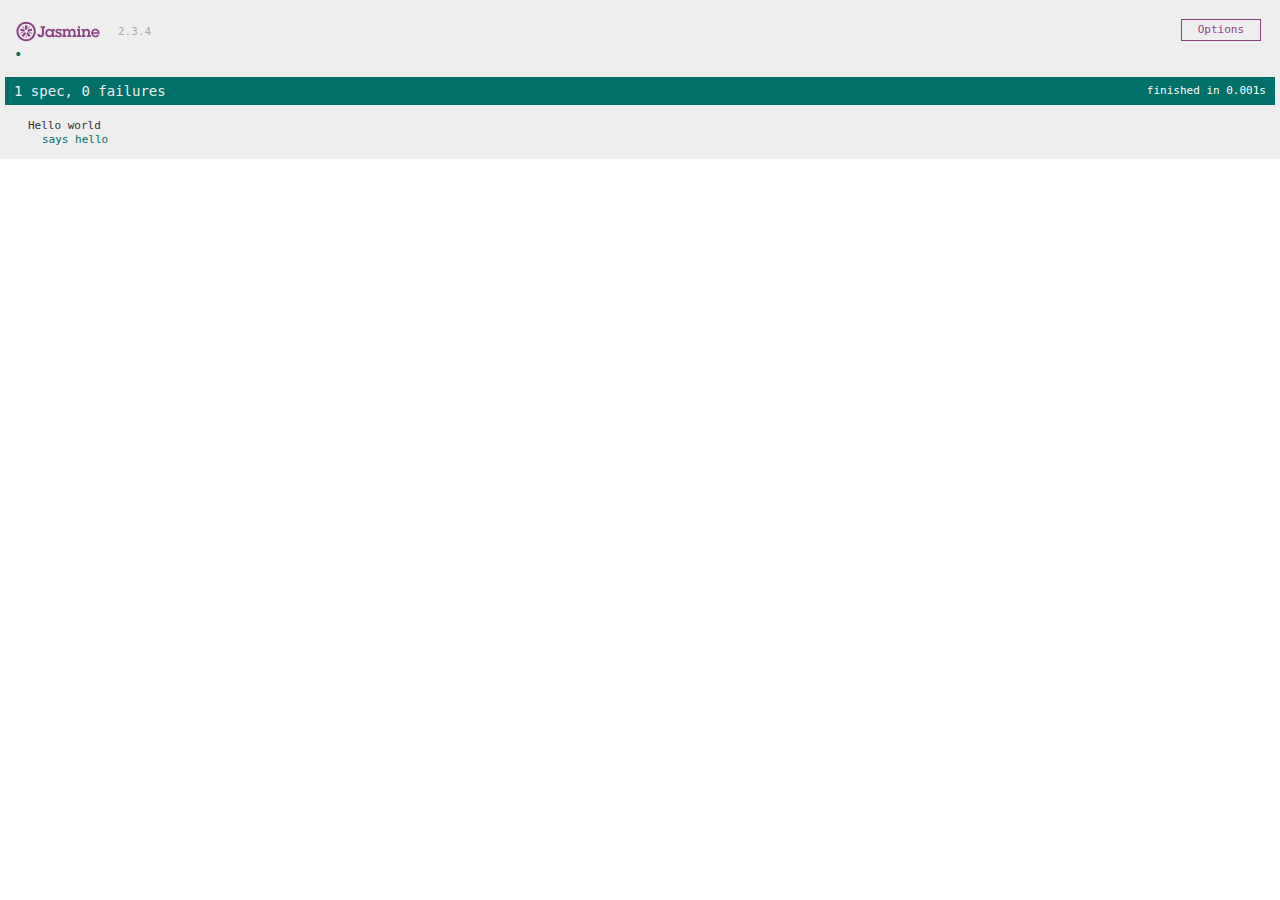
==== SpecRunner.html @ 4e6e59da "Creating project structure with Jasmine standalone test runner." ====
<!DOCTYPE html>
<html>
<head>
  <meta charset="utf-8">
  <title>Jasmine Spec Runner v2.3.4</title>

  <link rel="shortcut icon" type="image/png" href="lib/jasmine-2.3.4/jasmine_favicon.png">
  <link rel="stylesheet" href="lib/jasmine-2.3.4/jasmine.css">

  <script src="lib/jasmine-2.3.4/jasmine.js"></script>
  <script src="lib/jasmine-2.3.4/jasmine-html.js"></script>
  <script src="lib/jasmine-2.3.4/boot.js"></script>

  <!-- include source files here... -->
  <script src="src/index.js"></script>
  

  <!-- include spec files here... -->
  <script src="spec/SpecHelper.js"></script>
  <script src="spec/indexSpec.js"></script>

</head>

<body>
</body>
</html>
---- lib/jasmine-2.3.4/jasmine.css ----
body { overflow-y: scroll; }

.jasmine_html-reporter { background-color: #eee; padding: 5px; margin: -8px; font-size: 11px; font-family: Monaco, "Lucida Console", monospace; line-height: 14px; color: #333; }
.jasmine_html-reporter a { text-decoration: none; }
.jasmine_html-reporter a:hover { text-decoration: underline; }
.jasmine_html-reporter p, .jasmine_html-reporter h1, .jasmine_html-reporter h2, .jasmine_html-reporter h3, .jasmine_html-reporter h4, .jasmine_html-reporter h5, .jasmine_html-reporter h6 { margin: 0; line-height: 14px; }
.jasmine_html-reporter .banner, .jasmine_html-reporter .symbol-summary, .jasmine_html-reporter .summary, .jasmine_html-reporter .result-message, .jasmine_html-reporter .spec .description, .jasmine_html-reporter .spec-detail .description, .jasmine_html-reporter .alert .bar, .jasmine_html-reporter .stack-trace { padding-left: 9px; padding-right: 9px; }
.jasmine_html-reporter .banner { position: relative; }
.jasmine_html-reporter .banner .title { background: url('[data-uri]') no-repeat; background: url('[data-uri]') no-repeat, none; -moz-background-size: 100%; -o-background-size: 100%; -webkit-background-size: 100%; background-size: 100%; display: block; float: left; width: 90px; height: 25px; }
.jasmine_html-reporter .banner .version { margin-left: 14px; position: relative; top: 6px; }
.jasmine_html-reporter #jasmine_content { position: fixed; right: 100%; }
.jasmine_html-reporter .version { color: #aaa; }
.jasmine_html-reporter .banner { margin-top: 14px; }
.jasmine_html-reporter .duration { color: #fff; float: right; line-height: 28px; padding-right: 9px; }
.jasmine_html-reporter .symbol-summary { overflow: hidden; *zoom: 1; margin: 14px 0; }
.jasmine_html-reporter .symbol-summary li { display: inline-block; height: 8px; width: 14px; font-size: 16px; }
.jasmine_html-reporter .symbol-summary li.passed { font-size: 14px; }
.jasmine_html-reporter .symbol-summary li.passed:before { color: #007069; content: "\02022"; }
.jasmine_html-reporter .symbol-summary li.failed { line-height: 9px; }
.jasmine_html-reporter .symbol-summary li.failed:before { color: #ca3a11; content: "\d7"; font-weight: bold; margin-left: -1px; }
.jasmine_html-reporter .symbol-summary li.disabled { font-size: 14px; }
.jasmine_html-reporter .symbol-summary li.disabled:before { color: #bababa; content: "\02022"; }
.jasmine_html-reporter .symbol-summary li.pending { line-height: 17px; }
.jasmine_html-reporter .symbol-summary li.pending:before { color: #ba9d37; content: "*"; }
.jasmine_html-reporter .symbol-summary li.empty { font-size: 14px; }
.jasmine_html-reporter .symbol-summary li.empty:before { color: #ba9d37; content: "\02022"; }
.jasmine_html-reporter .run-options { float: right; margin-right: 5px; border: 1px solid #8a4182; color: #8a4182; position: relative; line-height: 20px; }
.jasmine_html-reporter .run-options .trigger { cursor: pointer; padding: 8px 16px; }
.jasmine_html-reporter .run-options .payload { position: absolute; display: none; right: -1px; border: 1px solid #8a4182; background-color: #eee; white-space: nowrap; padding: 4px 8px; }
.jasmine_html-reporter .run-options .payload.open { display: block; }
.jasmine_html-reporter .bar { line-height: 28px; font-size: 14px; display: block; color: #eee; }
.jasmine_html-reporter .bar.failed { background-color: #ca3a11; }
.jasmine_html-reporter .bar.passed { background-color: #007069; }
.jasmine_html-reporter .bar.skipped { background-color: #bababa; }
.jasmine_html-reporter .bar.errored { background-color: #ca3a11; }
.jasmine_html-reporter .bar.menu { background-color: #fff; color: #aaa; }
.jasmine_html-reporter .bar.menu a { color: #333; }
.jasmine_html-reporter .bar a { color: white; }
.jasmine_html-reporter.spec-list .bar.menu.failure-list, .jasmine_html-reporter.spec-list .results .failures { display: none; }
.jasmine_html-reporter.failure-list .bar.menu.spec-list, .jasmine_html-reporter.failure-list .summary { display: none; }
.jasmine_html-reporter .results { margin-top: 14px; }
.jasmine_html-reporter .summary { margin-top: 14px; }
.jasmine_html-reporter .summary ul { list-style-type: none; margin-left: 14px; padding-top: 0; padding-left: 0; }
.jasmine_html-reporter .summary ul.suite { margin-top: 7px; margin-bottom: 7px; }
.jasmine_html-reporter .summary li.passed a { color: #007069; }
.jasmine_html-reporter .summary li.failed a { color: #ca3a11; }
.jasmine_html-reporter .summary li.empty a { color: #ba9d37; }
.jasmine_html-reporter .summary li.pending a { color: #ba9d37; }
.jasmine_html-reporter .summary li.disabled a { color: #bababa; }
.jasmine_html-reporter .description + .suite { margin-top: 0; }
.jasmine_html-reporter .suite { margin-top: 14px; }
.jasmine_html-reporter .suite a { color: #333; }
.jasmine_html-reporter .failures .spec-detail { margin-bottom: 28px; }
.jasmine_html-reporter .failures .spec-detail .description { background-color: #ca3a11; }
.jasmine_html-reporter .failures .spec-detail .description a { color: white; }
.jasmine_html-reporter .result-message { padding-top: 14px; color: #333; white-space: pre; }
.jasmine_html-reporter .result-message span.result { display: block; }
.jasmine_html-reporter .stack-trace { margin: 5px 0 0 0; max-height: 224px; overflow: auto; line-height: 18px; color: #666; border: 1px solid #ddd; background: white; white-space: pre; }
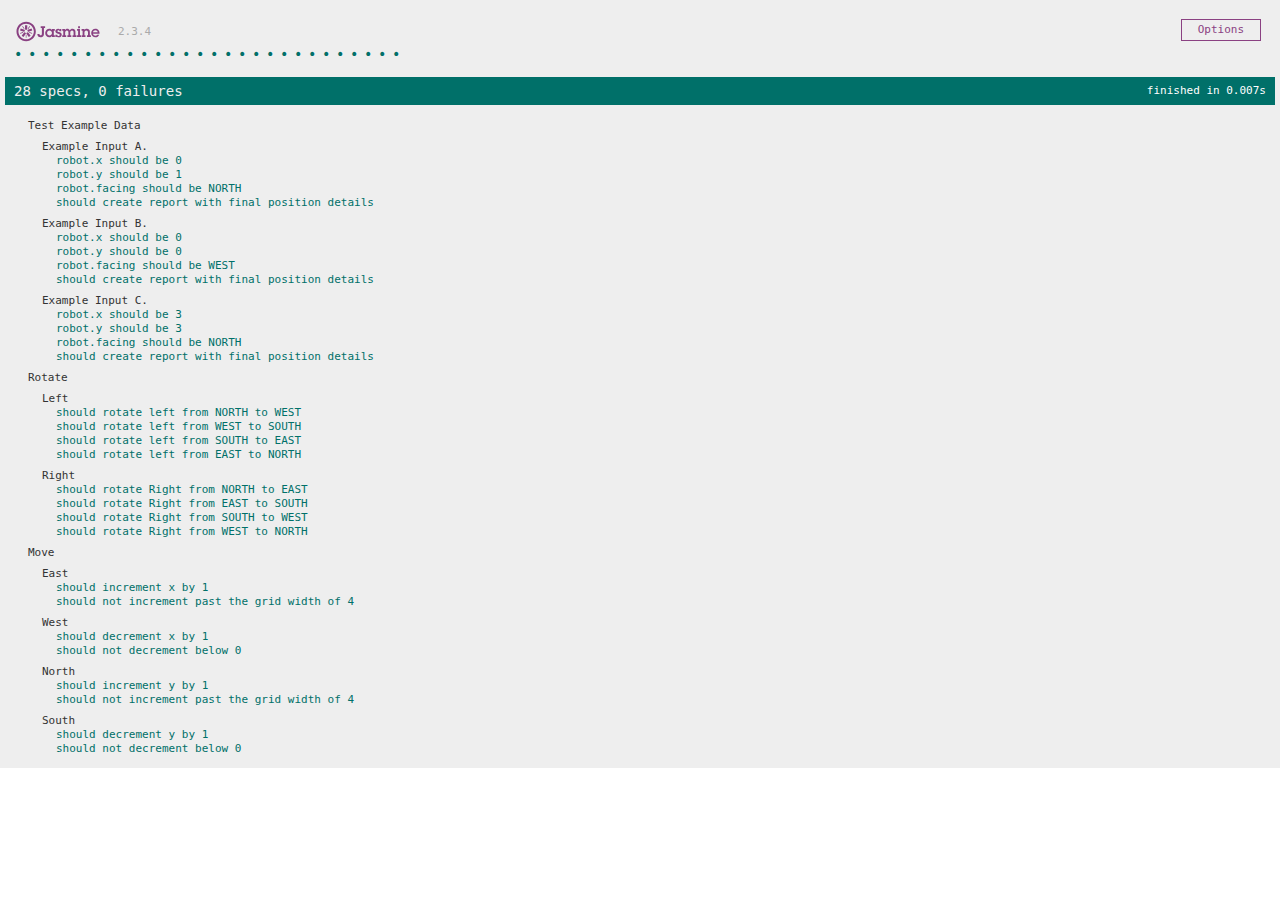
==== commit ab8aff71: "Moved Robot functionality into its own file, and modified it to be a Robot object enabling instances" ====
--- a/SpecRunner.html
+++ b/SpecRunner.html
@@ -12,12 +12,14 @@
   <script src="lib/jasmine-2.3.4/boot.js"></script>
 
   <!-- include source files here... -->
+  <script src="src/robot.js"></script>
   <script src="src/index.js"></script>
-  
+
 
   <!-- include spec files here... -->
   <script src="spec/SpecHelper.js"></script>
   <script src="spec/indexSpec.js"></script>
+  <script src="spec/robotSpec.js"></script>
 
 </head>
 
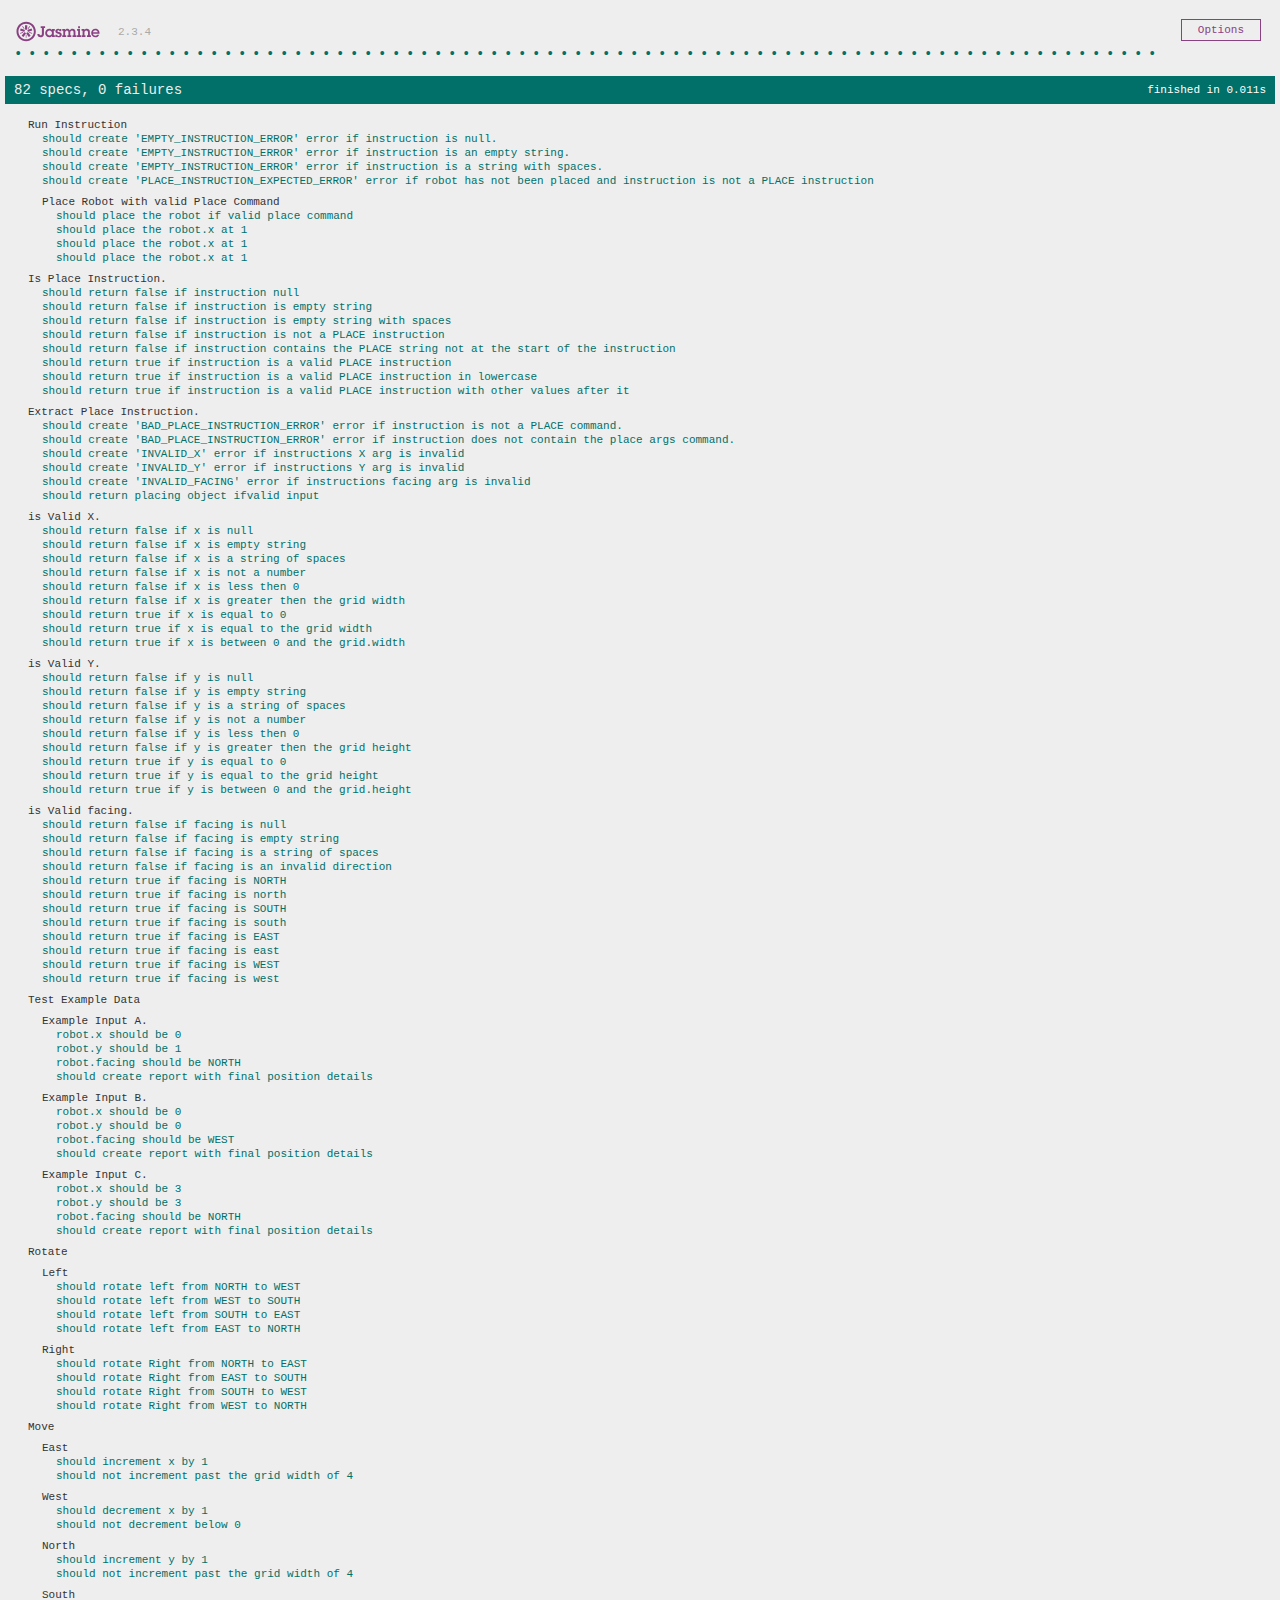
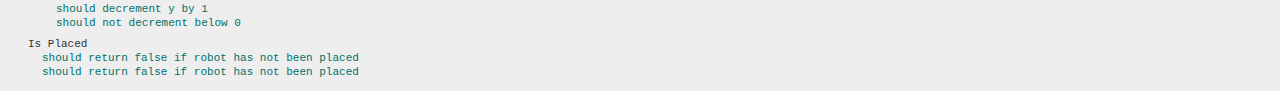
==== commit ec20d438: "Added basic UI for inputing instructions to the robot. On entering an instruction, the robot is chec" ====
--- a/SpecRunner.html
+++ b/SpecRunner.html
@@ -11,12 +11,10 @@
   <script src="lib/jasmine-2.3.4/jasmine-html.js"></script>
   <script src="lib/jasmine-2.3.4/boot.js"></script>
 
-  <!-- include source files here... -->
   <script src="src/robot.js"></script>
   <script src="src/index.js"></script>
 
 
-  <!-- include spec files here... -->
   <script src="spec/SpecHelper.js"></script>
   <script src="spec/indexSpec.js"></script>
   <script src="spec/robotSpec.js"></script>
